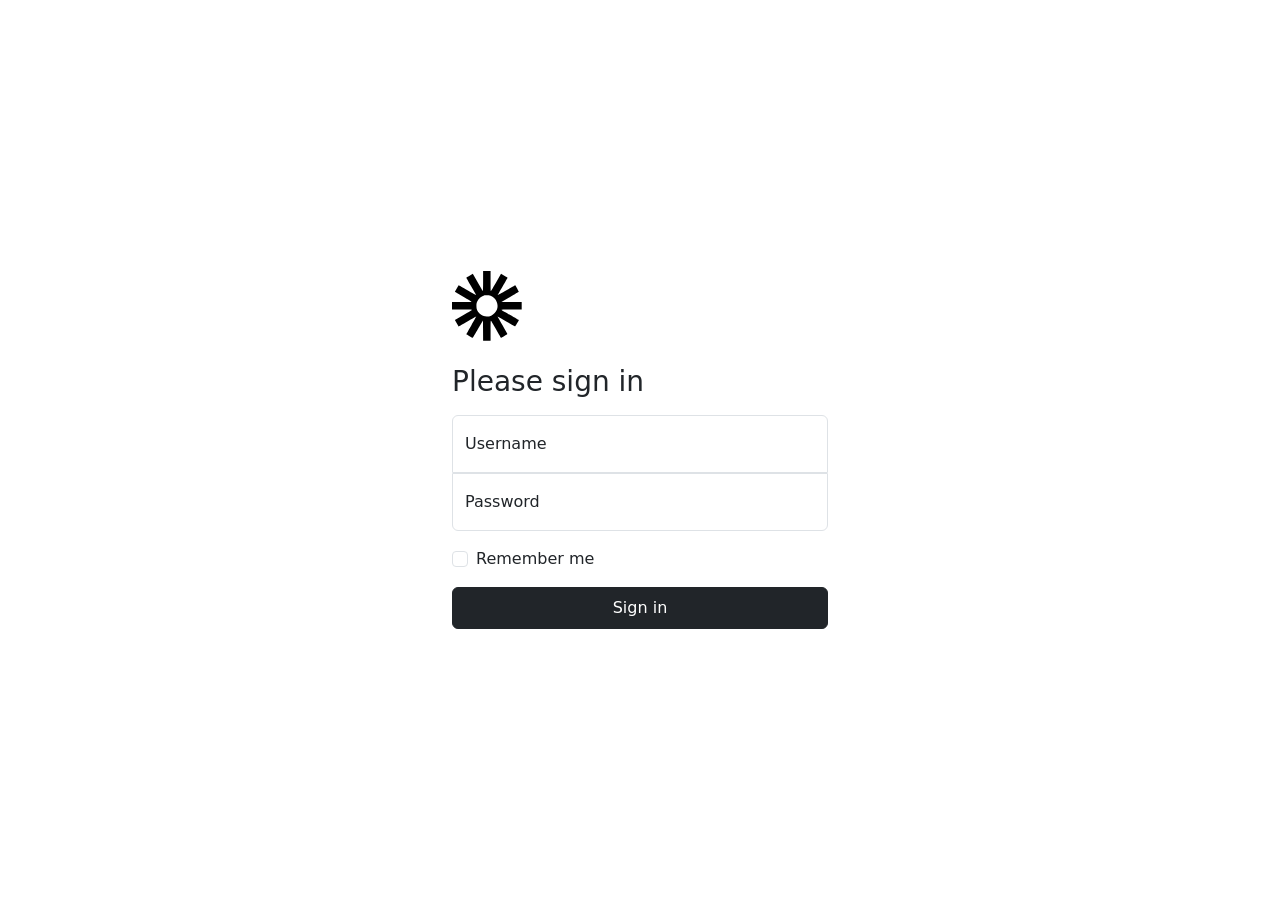
==== loom/index.html @ 35a3c1c9 "Updated" ====
<!DOCTYPE html>
<html lang="en" class="h-full bg-white">
<head>
    <meta charset="UTF-8">
    <meta name="viewport" content="width=device-width, initial-scale=1.0">
    <title>Loom - Chat App</title>
    <!-- [Bootstrap] -->
    <link href="https://cdn.jsdelivr.net/npm/bootstrap@5.3.3/dist/css/bootstrap.min.css" rel="stylesheet" integrity="sha384-QWTKZyjpPEjISv5WaRU9OFeRpok6YctnYmDr5pNlyT2bRjXh0JMhjY6hW+ALEwIH" crossorigin="anonymous">
    <script src="https://cdn.jsdelivr.net/npm/bootstrap@5.3.3/dist/js/bootstrap.bundle.min.js" integrity="sha384-YvpcrYf0tY3lHB60NNkmXc5s9fDVZLESaAA55NDzOxhy9GkcIdslK1eN7N6jIeHz" crossorigin="anonymous"></script>
    <!-- External CSS -->
    <link rel="stylesheet" href="assets/style.css">
</head>
<body class="d-flex align-items-center">
  <!-- External JS -->
  <script src="assets/script.js"></script>
</body>
</html>
---- loom/assets/style.css ----
/* Universal Values */
:root{

}

/* Body */
body{
    height: 100dvh!important;
    width: 100dvw;
}

/* Main Container */
.container{
    max-width: 400px;
}

/* Hide the default checkbox */
input[type="checkbox"] {
    appearance: none;
  }

/* Style the checkbox when checked */
input[type="checkbox"]:checked {
    background-color:black; /* Change to your desired color */
    border-color: black;
}


/* /////////  Chat Page ////////////*/
/* Chat Container */
.chatContainer{
  display: grid;
  grid-template-columns: 1fr 4fr;
  height: 100%;
  width: 100%;
}
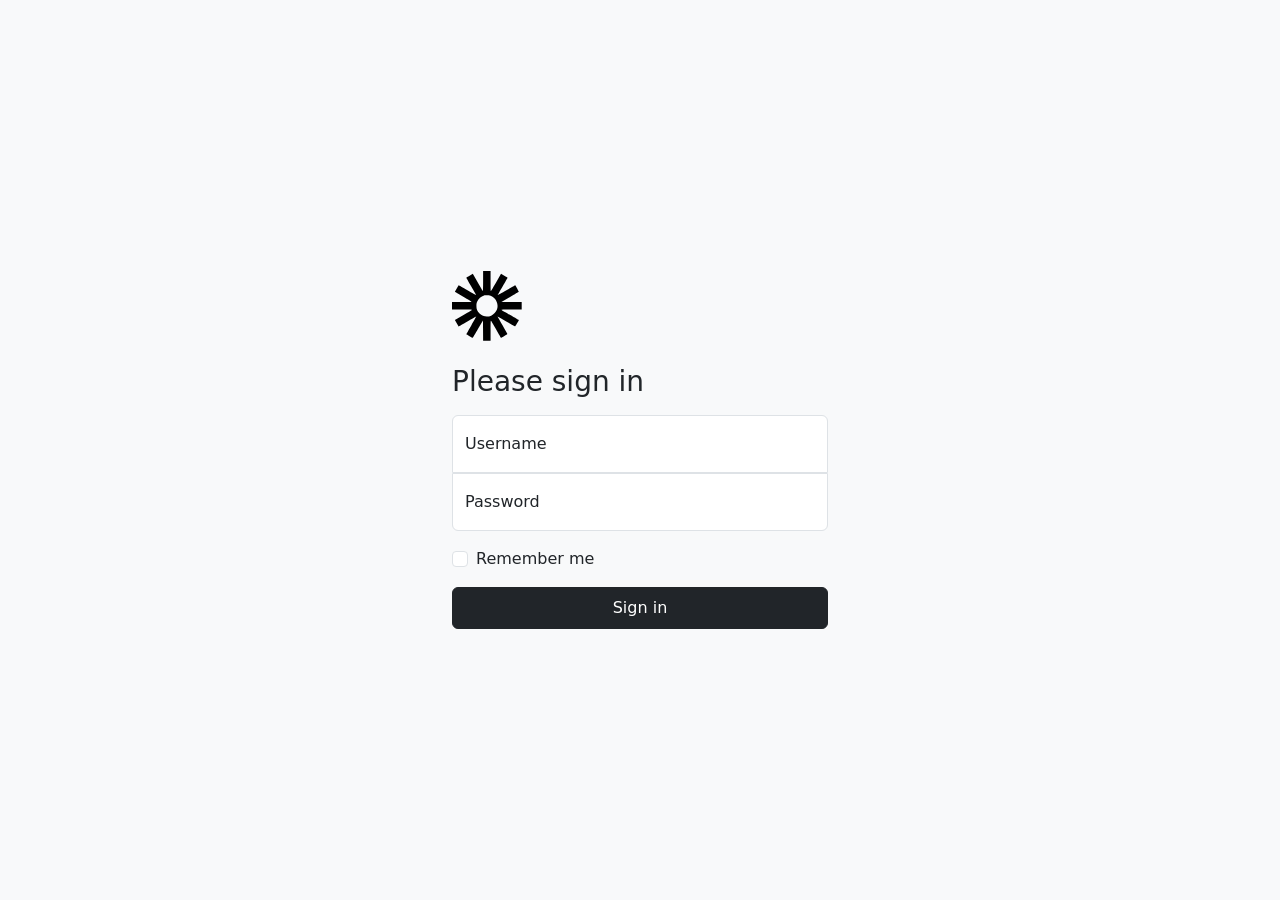
==== commit 9edda14b: "Update" ====
--- a/loom/index.html
+++ b/loom/index.html
@@ -4,6 +4,8 @@
     <meta charset="UTF-8">
     <meta name="viewport" content="width=device-width, initial-scale=1.0">
     <title>Loom - Chat App</title>
+    <!-- [ Fab Icon ] -->
+    <link rel="shortcut icon" href="assets/images/loomLogo.svg" type="image/x-icon">
     <!-- [Bootstrap] -->
     <link href="https://cdn.jsdelivr.net/npm/bootstrap@5.3.3/dist/css/bootstrap.min.css" rel="stylesheet" integrity="sha384-QWTKZyjpPEjISv5WaRU9OFeRpok6YctnYmDr5pNlyT2bRjXh0JMhjY6hW+ALEwIH" crossorigin="anonymous">
     <script src="https://cdn.jsdelivr.net/npm/bootstrap@5.3.3/dist/js/bootstrap.bundle.min.js" integrity="sha384-YvpcrYf0tY3lHB60NNkmXc5s9fDVZLESaAA55NDzOxhy9GkcIdslK1eN7N6jIeHz" crossorigin="anonymous"></script>
--- a/loom/assets/style.css
+++ b/loom/assets/style.css
@@ -7,6 +7,7 @@
 body{
     height: 100dvh!important;
     width: 100dvw;
+    background: var(--bs-light);
 }
 
 /* Main Container */
@@ -25,13 +26,49 @@
     border-color: black;
 }
 
+/* Header */
+.header{
+  height: 60px;
+  width: 100%;
+  display: block;
+  position: absolute;
+  top: 0;
+  z-index:0;
+  background:var(--bs-light);
+}
+
+/* Sidebar Menu */
+#sidebar{
+  position: relative;
+}
+
 
 /* /////////  Chat Page ////////////*/
 /* Chat Container */
-.chatContainer{
+.globalChat{
   display: grid;
   grid-template-columns: 1fr 4fr;
   height: 100%;
   width: 100%;
 }
 
+/* Global Chat */
+.chatContainer{
+  position: relative;
+  height: calc(100% - 60px);
+  top:60px;
+  padding: 8px;
+  border-radius: 23px;
+  background: var(--bs-white);
+}
+
+/* Chat Box */
+.chatBox{
+  height: 100%;
+  width: 100%;
+  background: var(--bs-light);
+  box-sizing: border-box;
+  border-radius: 15px;
+}
+
+
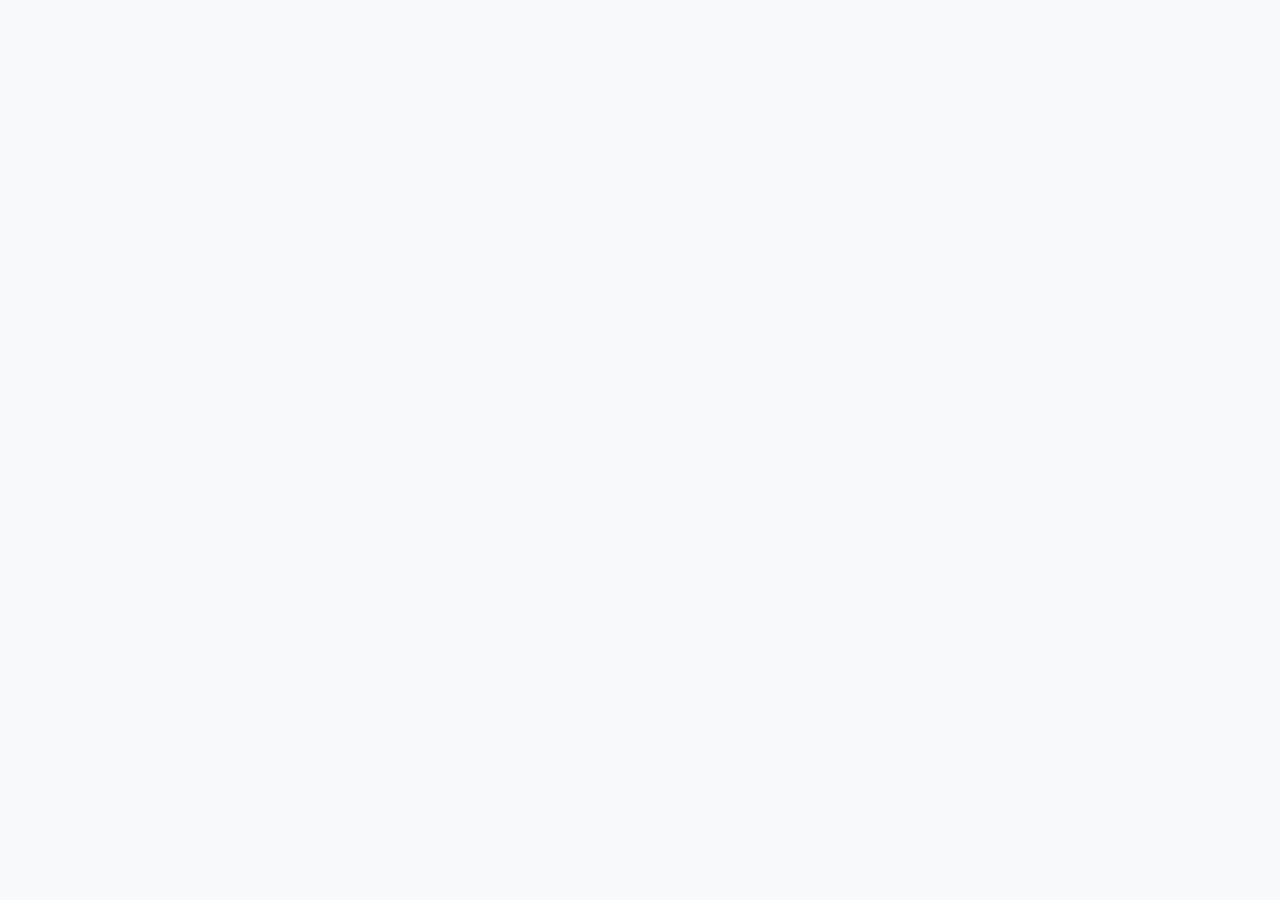
==== commit 57001b79: "Updated" ====
--- a/loom/index.html
+++ b/loom/index.html
@@ -11,6 +11,10 @@
     <script src="https://cdn.jsdelivr.net/npm/bootstrap@5.3.3/dist/js/bootstrap.bundle.min.js" integrity="sha384-YvpcrYf0tY3lHB60NNkmXc5s9fDVZLESaAA55NDzOxhy9GkcIdslK1eN7N6jIeHz" crossorigin="anonymous"></script>
     <!-- External CSS -->
     <link rel="stylesheet" href="assets/style.css">
+    <!-- Include Firebase SDKs v8 -->
+    <script src="https://www.gstatic.com/firebasejs/8.10.0/firebase-app.js"></script>
+    <script src="https://www.gstatic.com/firebasejs/8.10.0/firebase-database.js"></script>
+
 </head>
 <body class="d-flex align-items-center">
   <!-- External JS -->
--- a/loom/assets/style.css
+++ b/loom/assets/style.css
@@ -9,6 +9,10 @@
     width: 100dvw;
     background: var(--bs-light);
 }
+
+/* Hide Scrollbar */
+*::-webkit-scrollbar{display:none}*{scrollbar-width:none}body{overflow:hidden}
+
 
 /* Main Container */
 .container{
@@ -69,6 +73,90 @@
   background: var(--bs-light);
   box-sizing: border-box;
   border-radius: 15px;
+  overflow-x: hidden;
+  overflow-y: scroll;
+  /* padding-bottom: 100px; */
+}
+
+/* Message Template */
+.messageTemplate{
+  margin: 10px 0;
+}
+.messageTemplate .time{
+  font-size: 12px;
+}
+.messageTemplate .message{
+  display: inline-block;
+  width: auto;
+  max-width: 50%;
+  padding: 3px 0;
+  margin-left: 40px;
+  word-break: break-word;
+
+}
+
+/* Message Input Box */
+.chatContainer #message{
+  position: absolute;
+  bottom: 20px;
+  left: 20px;
+  height: 50px;
+  width: calc(100% - 40px);
+  padding: 0 20px;
+}
+.chatContainer #sendMessageBtn{
+  display: inline-block;
+  position: absolute;
+  right: 25px;
+  bottom: 25px;
+  border-radius: 25px;
+  height: 40px;
+  width: 40px;
+  line-height: 15px;
+}
+#sendMessageBtn:hover{
+  background: var(--bs-gray-400);
 }
 
 
+/* Mobile Menu */
+.mobileMenu{
+  display: none;
+  position: absolute;
+  z-index: 99;
+  max-width: 300px;
+  left: -300px;
+  height: 100%;
+  width: 100%;
+  transition: all 0.4s cubic-bezier(0.68, -0.0, 0.10, 1);
+}
+.mobileMenu.active{
+  position: absolute;
+  left: 0;
+}
+.menuBtn{
+  display: none;
+}
+
+
+
+/* Responsive */
+@media screen and (max-width: 480px){
+  /* Hide Sidebar */
+  .globalChat .sidebar{
+    display: none!important;
+  }
+  /* Mobile Menu */
+  .mobileMenu{
+    display: block;
+  }
+  .menuBtn{
+    display: block;
+  }
+  .chatContainer{
+    width: 100vw;
+  }
+  .messageTemplate .message{
+    max-width: 100%;
+  }
+}
